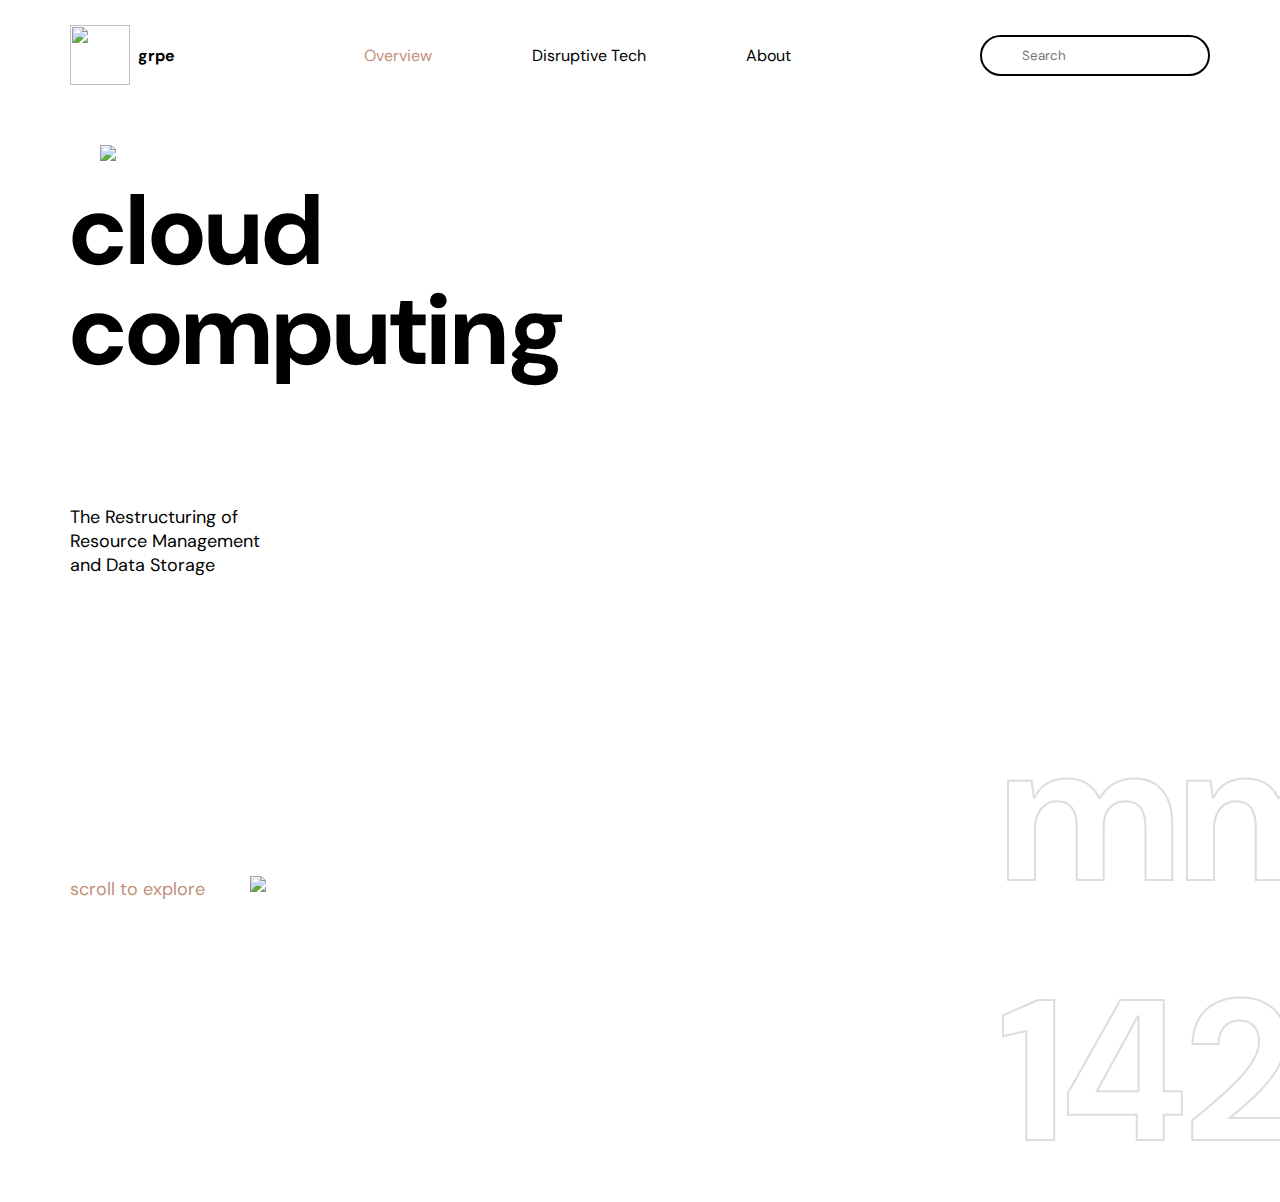
==== index.html @ 9c783dd6 "Update and rename cloudcomputing.html to index.html" ====
<!DOCTYPE html>
<html lang="en">

<head>
    <meta charset="UTF-8">
    <meta name="viewport" content="width=device-width, initial-scale=1.0">
    <title>Cloud Computing</title>
    <link rel="icon" type="image" href="logo and favicon\black.png">
    <link rel="stylesheet" href="cloudcomputingstyle.css">
</head>

<body>
    <nav>
        <div class="logo">
            <img src="logo and favicon\black.png">
            <a href="#" target="_blank">grpe</a>
        </div>
        <ul>
            <li><a class="orange" href="#">Overview</a></li>
            <li><a class="black" href="#">Disruptive Tech</a></li>
            <li><a class="black" href="#">About</a></li>
        </ul>
         <form id="searchInput">
            <input type="text" id="searchInput" name="searchInput" placeholder="Search">
        </form>
    </nav>
    <div class="container"><img class="cloud" src="cloud.svg"></div>
    <div class="header">cloud<br>computing</div>
    <div class="tagline">The Restructuring of<br>Resource Management<br>and Data Storage</div>
    <div class="scroll">scroll to explore</div>
    <div class="arrow"><img src="icons/arrow.svg"></div>
    <div class="mms">mms 142</div>







<!--<script src="cloudcomputingscript.js"></script>-->
</body>
---- cloudcomputingstyle.css ----
@import url('https://fonts.googleapis.com/css2?family=DM+Sans:ital,opsz,wght@0,9..40,100;0,9..40,200;0,9..40,300;0,9..40,400;0,9..40,500;0,9..40,600;0,9..40,700;0,9..40,800;0,9..40,900;0,9..40,1000;1,9..40,100;1,9..40,200;1,9..40,300;1,9..40,400;1,9..40,500;1,9..40,600;1,9..40,700;1,9..40,800;1,9..40,900;1,9..40,1000&display=swap');

* {
    margin: 0;
    padding: 0;
    box-sizing: border-box;
    font-family: 'DM Sans', sans-serif;
}

a.orange {
    text-decoration: none;
    color: #BF8F78;
}

a.black {
    text-decoration: none;
    color: black;
}

li {
    list-style: none;
}

nav {
    background-color: white;
    display: flex;
    align-items: center;
    justify-content: space-between;
    height: 110px;
    margin: 0px 70px 0px;
}

nav .logo {
    display: flex;
    align-items: center;
}

nav .logo a {
    margin-left: 8px;
    font-size: 16px;
    font-weight: bold;
    text-decoration: none;
    color: black;
}

nav .logo img {
    width: 60px;
    height: 60px;
}

nav ul {
    display: flex;
    gap: 100px;
    font-size: 16px;

}

input[type=text] {
    width: 230px;
    padding: 10px 40px;
    border: 2px solid black;
    border-radius: 30px;
    background-color: white;
    background-image: url('icons/search.svg'), url('icons/close.svg');
    background-position: 10px, calc(100% - 10px);
    background-repeat: no-repeat, no-repeat;
}

.header {
    position: relative;
    display: flex;
    margin: 70px 0px 0px 70px;
    line-height: 100px;
    font-weight: bold;
    font-size: 100px;
    color: black;
}

.container {
    display: flex;
    justify-content: center;
}

.cloud {
    margin-top: 35px;
    position: absolute;
    z-index: -1;
    width: 1080px;
    animation: anime 0.8s infinite ease-in-out alternate;
    -webkit-animation: anime 0.8s infinite ease-in-out alternate;
}

@keyframes anime {
    100% {
        transform: translateY(10px);
        -webkit-transform: translateY(10px);
        -moz-transform: translateY(10px);
        -ms-transform: translateY(10px);
        -o-transform: translateY(10px);
    }
}

.tagline {
    color: black;
    margin: 125px 0px 0px 70px;
    font-size: 18px;
}

.scroll {
    color: #BF8F78;
    font-size: 18px;
    margin: 300px 0px 0px 70px;
}

.arrow {
    margin-left: 250px;
    margin-top: -25px;
}

.mms {
    font-size: 200px;
    font-weight: bold;
    -webkit-text-stroke: 2px #ddd;
    color: rgba(255, 255, 255, 0);
    margin-left: 1000px;
    margin-top: -215px;
}
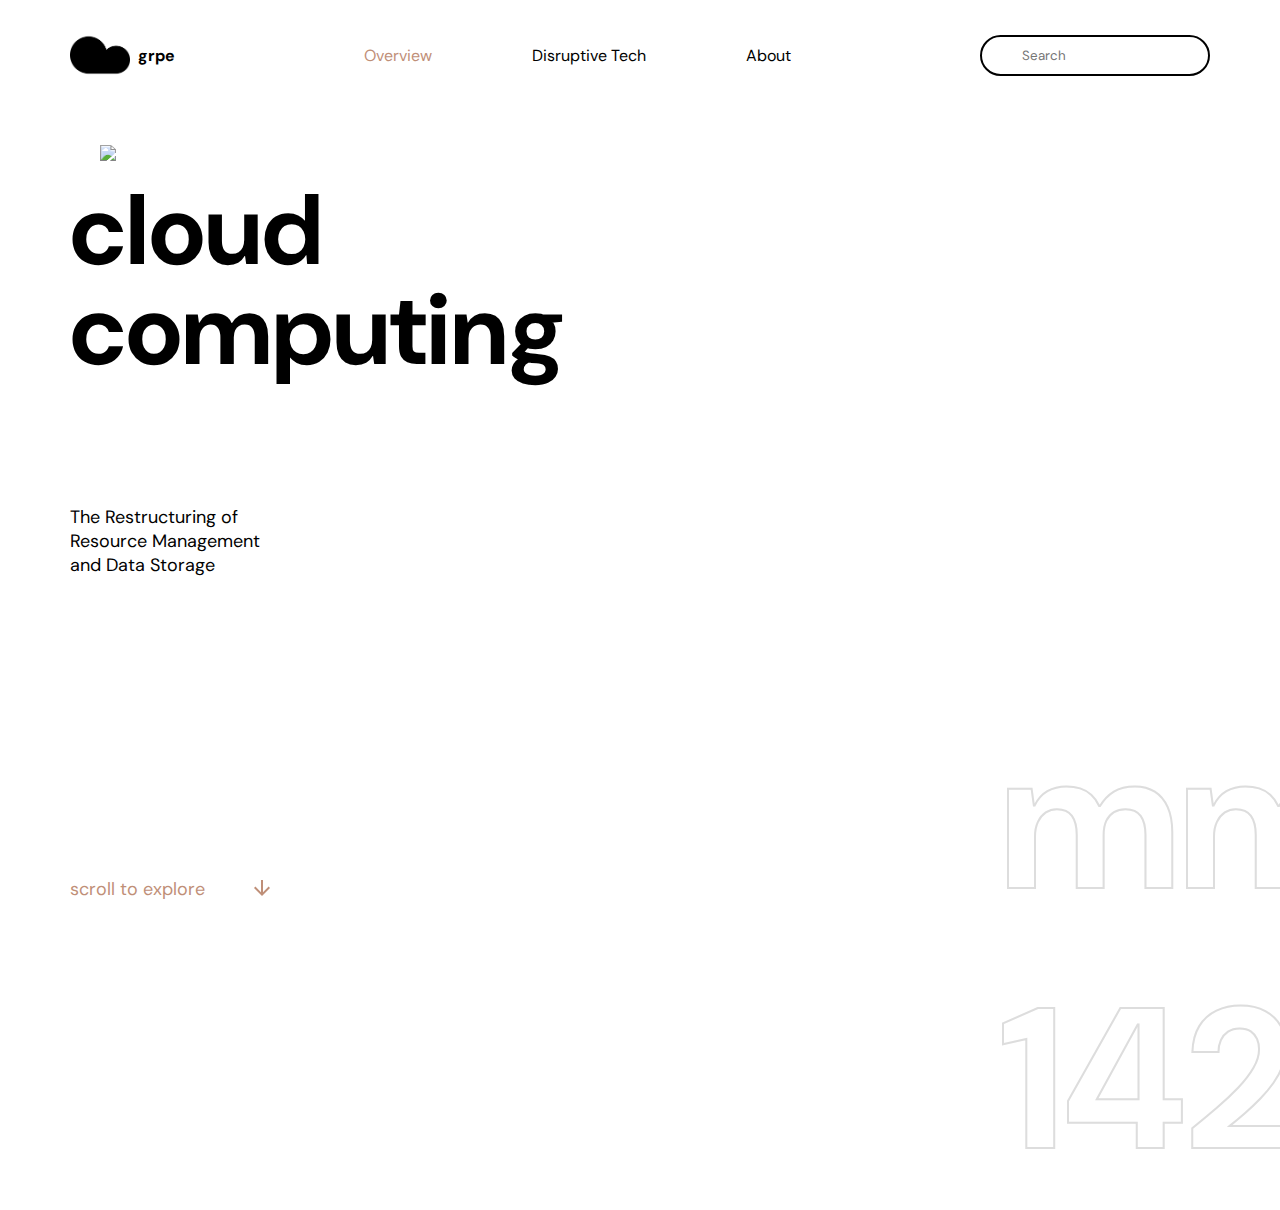
==== commit 2e1347d1: "Update index.html" ====
--- a/index.html
+++ b/index.html
@@ -5,14 +5,14 @@
     <meta charset="UTF-8">
     <meta name="viewport" content="width=device-width, initial-scale=1.0">
     <title>Cloud Computing</title>
-    <link rel="icon" type="image" href="logo and favicon\black.png">
+    <link rel="icon" type="image" href="black.png">
     <link rel="stylesheet" href="cloudcomputingstyle.css">
 </head>
 
 <body>
     <nav>
         <div class="logo">
-            <img src="logo and favicon\black.png">
+            <img src="black.png">
             <a href="#" target="_blank">grpe</a>
         </div>
         <ul>
@@ -28,7 +28,7 @@
     <div class="header">cloud<br>computing</div>
     <div class="tagline">The Restructuring of<br>Resource Management<br>and Data Storage</div>
     <div class="scroll">scroll to explore</div>
-    <div class="arrow"><img src="icons/arrow.svg"></div>
+    <div class="arrow"><img src="arrow.svg"></div>
     <div class="mms">mms 142</div>
 
 
